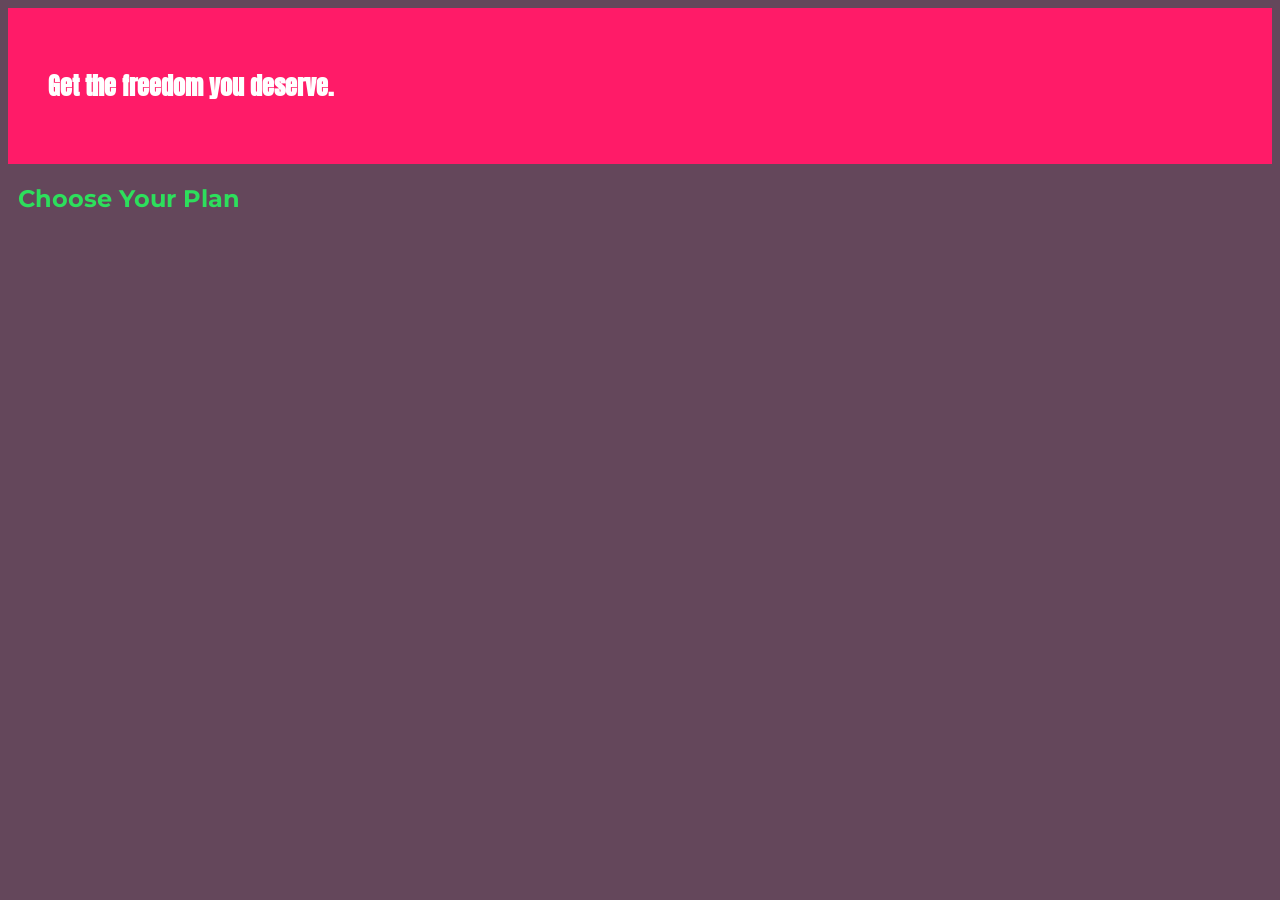
==== index.html @ 05932695 "Working on box layout" ====
<!DOCTYPE html>
<html lang="en">
  <head>
    <meta charset="UTF-8" />
    <meta http-equiv="X-UA-Compatible" content="ie=edge" />
    <title>uHost</title>
    <link rel="shortcut icon" href="favicon.png" />
    <link rel="stylesheet" href="main.css" />
  </head>

  <body>
    <main>
      <section id="product-overview">
        <h1>Get the freedom you deserve.</h1>
      </section>
      <section id="plans">
        <h1 class="section-title">Choose Your Plan</h1>
      </section>
    </main>
  </body>
</html>
---- main.css ----
@import url("https://fonts.googleapis.com/css?family=Montserrat:400,700");
@import url("https://fonts.googleapis.com/css?family=Anton");

body {
  font-family: "Montserrat", sans-serif;
  background-color: #64475b;
}

section {
  padding: 0 10px;
}

#product-overview {
  background: #ff1b68;
  padding: 20px;
}

#product-overview h1 {
  color: white;
  font-family: "Anton", sans-serif;
  padding: 20px;
}

.section-title {
  color: #2ddf5c;
}
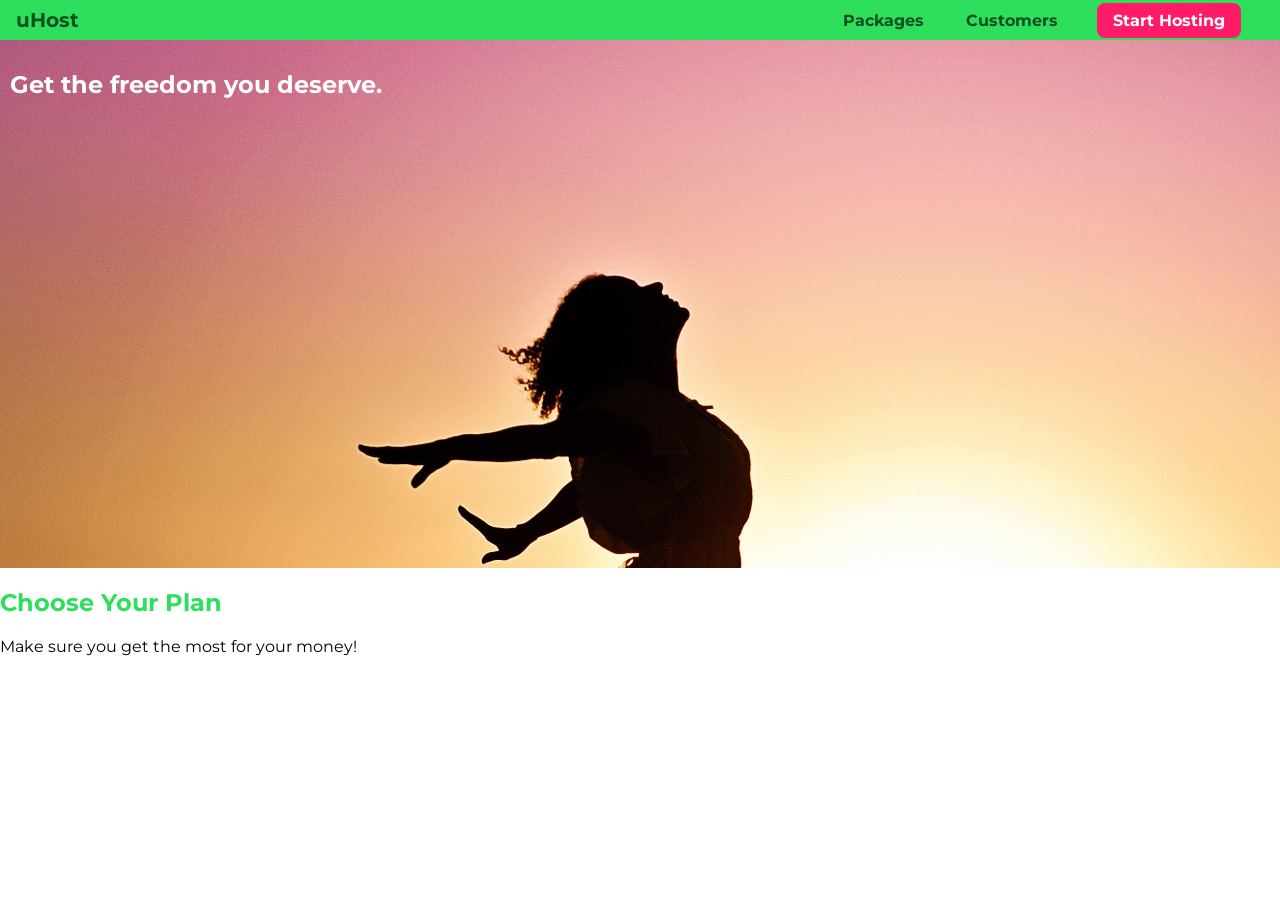
==== commit 31c737c2: "Added syled nav bar and background" ====
--- a/index.html
+++ b/index.html
@@ -1,21 +1,44 @@
 <!DOCTYPE html>
 <html lang="en">
-  <head>
-    <meta charset="UTF-8" />
-    <meta http-equiv="X-UA-Compatible" content="ie=edge" />
-    <title>uHost</title>
-    <link rel="shortcut icon" href="favicon.png" />
-    <link rel="stylesheet" href="main.css" />
-  </head>
 
-  <body>
-    <main>
-      <section id="product-overview">
-        <h1>Get the freedom you deserve.</h1>
-      </section>
-      <section id="plans">
-        <h1 class="section-title">Choose Your Plan</h1>
-      </section>
-    </main>
-  </body>
+<head>
+  <meta charset="UTF-8" />
+  <meta http-equiv="X-UA-Compatible" content="ie=edge" />
+  <title>uHost</title>
+  <link rel="shortcut icon" href="favicon.png" />
+  <link rel="stylesheet" href="main.css" />
+</head>
+
+<body>
+  <header class="main-header">
+    <div>
+      <a href="index.html" class="main-header__brand">
+        uHost
+      </a>
+    </div>
+    <nav class="main-nav">
+      <ul class="main-nav__items">
+        <li class="main-nav__item">
+          <a href="packages/index.html">Packages</a>
+        </li>
+        <li class="main-nav__item">
+          <a href="customers/index.html">Customers</a>
+        </li>
+        <li class="main-nav__item main-nav__item--cta">
+          <a href="start-hosting/index.html">Start Hosting</a>
+        </li>
+      </ul>
+    </nav>
+  </header>
+  <main>
+    <section id="product-overview">
+      <h1>Get the freedom you deserve.</h1>
+    </section>
+    <section id="plans">
+      <h1 class="section-title">Choose Your Plan</h1>
+      <p>Make sure you get the most for your money!</p>
+    </section>
+  </main>
+</body>
+
 </html>
--- a/main.css
+++ b/main.css
@@ -1,26 +1,108 @@
 @import url("https://fonts.googleapis.com/css?family=Montserrat:400,700");
 @import url("https://fonts.googleapis.com/css?family=Anton");
 
+* {
+  box-sizing: border-box;
+}
 body {
   font-family: "Montserrat", sans-serif;
-  background-color: #64475b;
+  margin: 0px;
+  /* background-color: #64475b; */
 }
 
-section {
+/* section {
   padding: 0 10px;
-}
+} */
 
 #product-overview {
-  background: #ff1b68;
-  padding: 20px;
+  /* background: #ff1b68; */
+  background: url("freedom.jpg");
+  width: 100%;
+  height: 528px;
+  padding: 10px;
 }
 
 #product-overview h1 {
   color: white;
-  font-family: "Anton", sans-serif;
-  padding: 20px;
+  font-family: "Montserrat", sans-serif;
 }
 
 .section-title {
   color: #2ddf5c;
 }
+
+.main-header {
+  width: 100%;
+  background: #2ddf5c;
+  padding: 8px 16px;
+}
+
+.main-header > div {
+  display: inline-block;
+  vertical-align: middle;
+}
+
+.main-header__brand {
+  color: #0e4f1f;
+  text-decoration: none;
+  font-weight: bold;
+  font-size: 20px;
+}
+
+.main-nav {
+  display: inline-block;
+  text-align: right;
+  width: calc(100% - 74px);
+  vertical-align: middle;
+}
+
+.main-nav__items {
+  margin: 0;
+  padding: 0;
+  list-style: none;
+}
+
+.main-nav__item {
+  display: inline-block;
+  margin: 0 16px;
+}
+
+.main-nav__item a {
+  color: #0e4f1f;
+  text-decoration: none;
+  font-weight: bold;
+  padding: 3px;
+}
+
+/* Pseudo element
+.main-nav__item a::after {
+  content: " (Link)";
+  color: red;
+} */
+
+.main-nav__item a:hover,
+.main-nav__item a:active
+{
+  color: white;
+  border-bottom: white solid 2px;
+}
+
+.main-nav__item--cta a {
+  color: white;
+  background-color: #ff1b68;
+  padding: 8px 16px;
+  border-radius: 8px
+}
+
+.main-nav__item--cta a:hover,
+.main-nav__item--cta a:active
+{
+  color: #ff1b68;
+  background-color: white;
+  border: none;
+}
+/* Pseudo element
+p::first-letter {
+  color: red;
+  font-size: 20px;
+} */
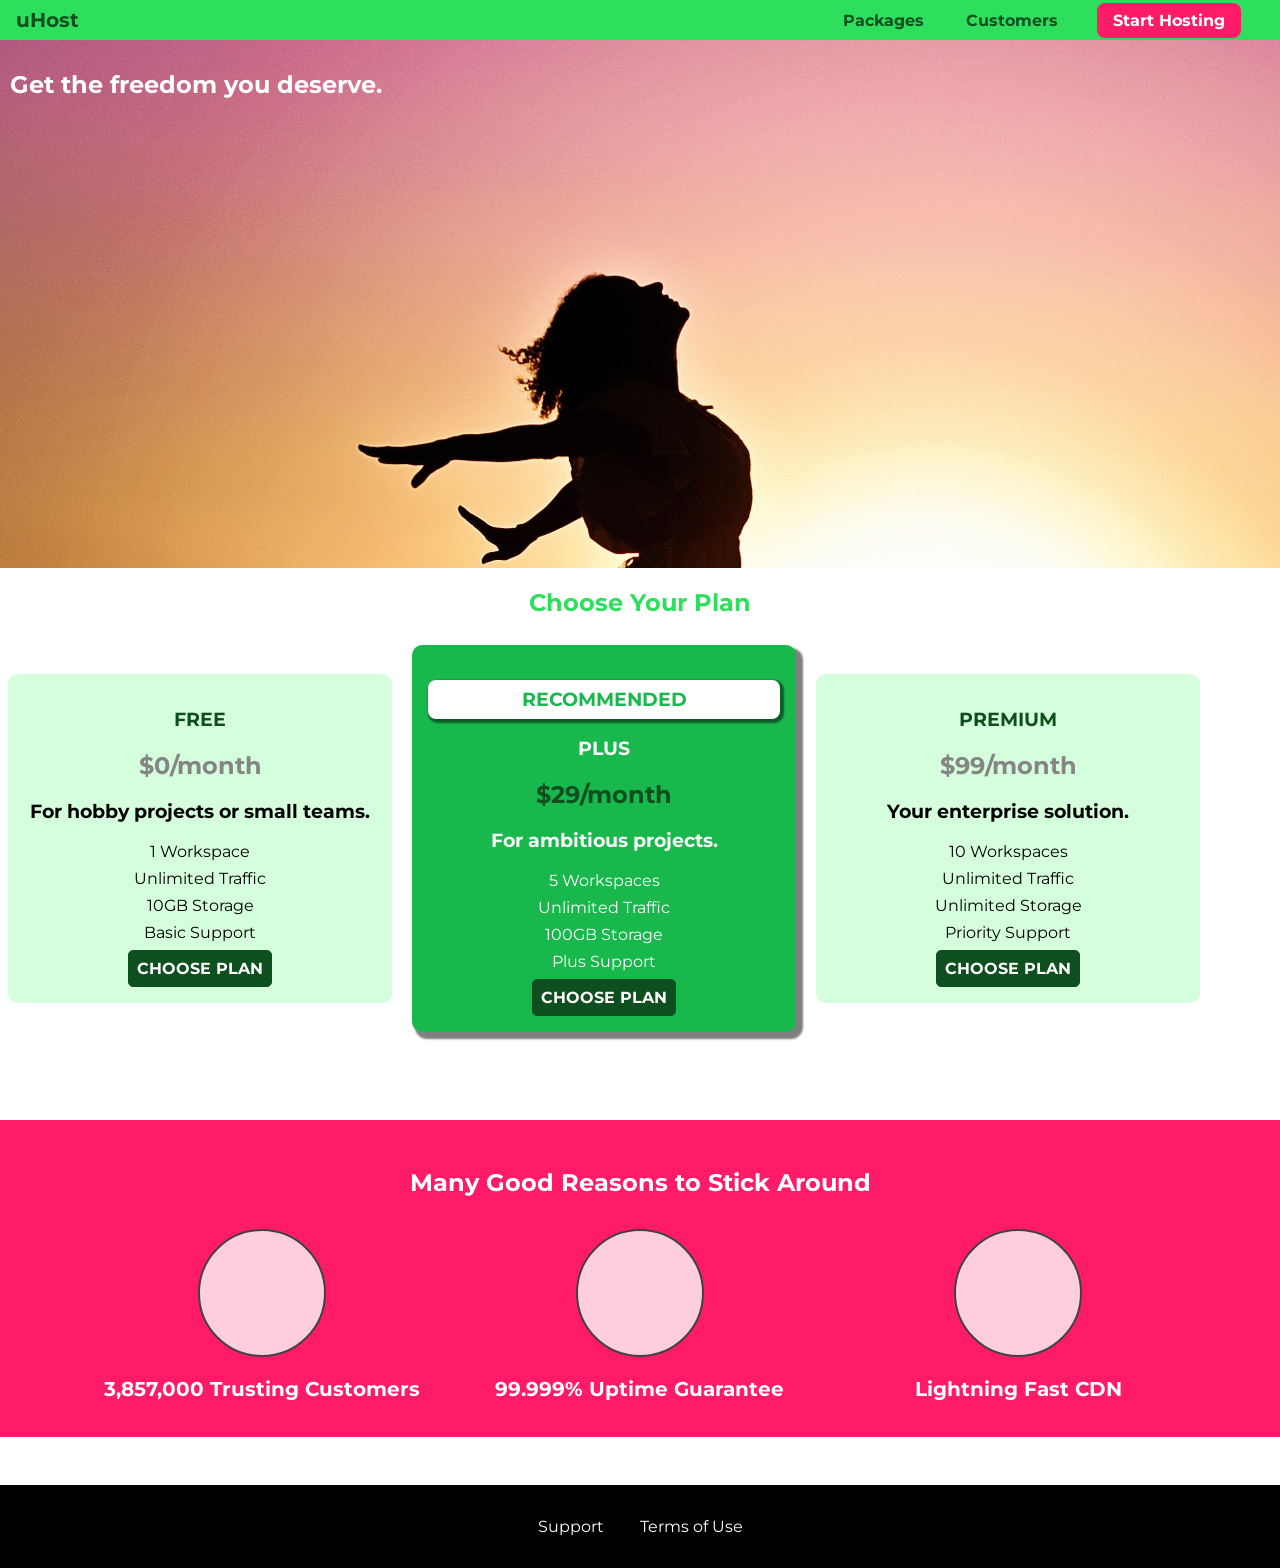
==== commit bbce3787: "Playing with CSS for themeing pages" ====
--- a/index.html
+++ b/index.html
@@ -1,44 +1,101 @@
 <!DOCTYPE html>
 <html lang="en">
+  <head>
+    <meta charset="UTF-8" />
+    <meta http-equiv="X-UA-Compatible" content="ie=edge" />
+    <title>uHost</title>
+    <link rel="shortcut icon" href="favicon.png" />
+    <link rel="stylesheet" href="css/main.css" />
+  </head>
 
-<head>
-  <meta charset="UTF-8" />
-  <meta http-equiv="X-UA-Compatible" content="ie=edge" />
-  <title>uHost</title>
-  <link rel="shortcut icon" href="favicon.png" />
-  <link rel="stylesheet" href="main.css" />
-</head>
-
-<body>
-  <header class="main-header">
-    <div>
-      <a href="index.html" class="main-header__brand">
-        uHost
-      </a>
-    </div>
-    <nav class="main-nav">
-      <ul class="main-nav__items">
-        <li class="main-nav__item">
-          <a href="packages/index.html">Packages</a>
-        </li>
-        <li class="main-nav__item">
-          <a href="customers/index.html">Customers</a>
-        </li>
-        <li class="main-nav__item main-nav__item--cta">
-          <a href="start-hosting/index.html">Start Hosting</a>
-        </li>
-      </ul>
-    </nav>
-  </header>
-  <main>
-    <section id="product-overview">
-      <h1>Get the freedom you deserve.</h1>
-    </section>
-    <section id="plans">
-      <h1 class="section-title">Choose Your Plan</h1>
-      <p>Make sure you get the most for your money!</p>
-    </section>
-  </main>
-</body>
-
+  <body>
+    <header class="main-header">
+      <div><a href="index.html" class="main-header__brand"> uHost </a></div>
+      <nav class="main-nav">
+        <ul class="main-nav__items">
+          <li class="main-nav__item">
+            <a href="packages/index.html">Packages</a>
+          </li>
+          <li class="main-nav__item">
+            <a href="customers/index.html">Customers</a>
+          </li>
+          <li class="main-nav__item main-nav__item--cta">
+            <a href="start-hosting/index.html">Start Hosting</a>
+          </li>
+        </ul>
+      </nav>
+    </header>
+    <main>
+      <section id="product-overview">
+        <h1>Get the freedom you deserve.</h1>
+      </section>
+      <section id="plans">
+        <h1 class="section-title">Choose Your Plan</h1>
+        <div>
+          <article class="plan">
+            <h1 class="plan__title">FREE</h1>
+            <h2 class="plan__price">$0/month</h2>
+            <h3>For hobby projects or small teams.</h3>
+            <ul class="plan__details">
+              <li class="plan__detail">1 Workspace</li>
+              <li class="plan__detail">Unlimited Traffic</li>
+              <li class="plan__detail">10GB Storage</li>
+              <li class="plan__detail">Basic Support</li>
+            </ul>
+            <div><button class="button">CHOOSE PLAN</button></div>
+          </article>
+          <article class="plan plan--highlighted">
+            <h1 class="plan__annotation">RECOMMENDED</h1>
+            <h1 class="plan__title">PLUS</h1>
+            <h2 class="plan__price">$29/month</h2>
+            <h3>For ambitious projects.</h3>
+            <ul class="plan__details">
+              <li class="plan__detail">5 Workspaces</li>
+              <li class="plan__detail">Unlimited Traffic</li>
+              <li class="plan__detail">100GB Storage</li>
+              <li class="plan__detail">Plus Support</li>
+            </ul>
+            <div><button class="button">CHOOSE PLAN</button></div>
+          </article>
+          <article class="plan">
+            <h1 class="plan__title">PREMIUM</h1>
+            <h2 class="plan__price">$99/month</h2>
+            <h3>Your enterprise solution.</h3>
+            <ul class="plan__details">
+              <li class="plan__detail">10 Workspaces</li>
+              <li class="plan__detail">Unlimited Traffic</li>
+              <li class="plan__detail">Unlimited Storage</li>
+              <li class="plan__detail">Priority Support</li>
+            </ul>
+            <div><button class="button">CHOOSE PLAN</button></div>
+          </article>
+        </div>
+      </section>
+      <section id="key-features">
+        <h1 class="section-title">Many Good Reasons to Stick Around</h1>
+        <ul class="key-feature__list">
+          <li class="key-feature">
+            <div class="key-feature__image"></div>
+            <p class="key-feature__description">3,857,000 Trusting Customers</p>
+          </li>
+          <li class="key-feature">
+            <div class="key-feature__image"></div>
+            <p class="key-feature__description">99.999% Uptime Guarantee</p>
+          </li>
+          <li class="key-feature">
+            <div class="key-feature__image"></div>
+            <p class="key-feature__description">Lightning Fast CDN</p>
+          </li>
+        </ul>
+      </section>
+    </main>
+    <footer class="main-footer">
+      <nav>
+        <ul class="main-footer__links">
+          <li class="main-footer__link"><a href="#">Support</a></li>
+          <li class="main-footer__link"><a href="#">Terms of Use</a></li>
+        </ul>
+      </nav>
+    </footer>
+  </body>
 </html>
--- a/css/main.css
+++ b/css/main.css
@@ -0,0 +1,247 @@
+@import url("https://fonts.googleapis.com/css?family=Montserrat:400,700");
+@import url("https://fonts.googleapis.com/css?family=Anton");
+
+* {
+  box-sizing: border-box;
+}
+body {
+  font-family: "Montserrat", sans-serif;
+  margin: 0px;
+  /* background-color: #64475b; */
+}
+
+/* section {
+  padding: 0 10px;
+} */
+
+#product-overview {
+  /* background: #ff1b68; */
+  background: url("../images/freedom.jpg");
+  width: 100%;
+  height: 528px;
+  padding: 10px;
+}
+
+#product-overview h1 {
+  color: white;
+  font-family: "Montserrat", sans-serif;
+}
+
+.section-title {
+  color: #2ddf5c;
+  text-align: center;
+}
+
+.plan {
+  background: #d5ffdc;
+  border-radius: 10px;
+  display: inline-block;
+  margin: 8px;
+  padding: 16px;
+  text-align: center;
+  vertical-align: middle;
+  width: 30%;
+}
+
+.plan--highlighted {
+  background-color: #19b84c;
+  color: white;
+  box-shadow: 5px 5px 2px 2px rgba(0, 0, 0, 0.5);
+}
+
+.plan__annotation {
+  background-color: #ffffff;
+  border-radius: 8px;
+  box-shadow: 2px 2px 2px 2px rgba(0, 0, 0, 0.5);
+  color: #19b84c;
+  padding: 8px;
+}
+
+.plan__title {
+  color: #0e4f1f;
+}
+
+.plan__price {
+  color: #858585;
+}
+
+.plan--highlighted .plan__title {
+  color: #ffffff;
+}
+
+.plan--highlighted .plan__price {
+  color: #0e4f1f;
+}
+
+.plan__details {
+  list-style: none;
+  margin: 0px;
+  padding: 0px;
+}
+
+.plan__detail {
+  margin: 8px 0;
+}
+
+.button {
+  background-color: #0e4f1f;
+  border: 1.5px solid #0e4f1f;
+  border-radius: 5px;
+  color: #ffffff;
+  cursor: pointer;
+  font: inherit;
+  font-weight: bold;
+  padding: 8px;
+}
+
+.button:hover,
+.button:active {
+  background-color: #ffffff;
+  color: #0e4f1f;
+}
+
+.button:focus {
+  outline: none;
+}
+
+#key-features {
+  background-color: #ff1b68;
+  margin-top: 80px;
+  padding: 16px;
+}
+
+#key-features .section-title {
+  color: #ffffff;
+  margin: 32px;
+}
+
+.key-feature__list {
+  list-style: none;
+  margin: 0px;
+  padding: 0px;
+  text-align: center;
+}
+
+.key-feature {
+  display: inline-block;
+  width: 30%;
+  vertical-align: top;
+}
+
+.key-feature__image {
+  background: #ffcede;
+  border: 2px solid #424242;
+  border-radius: 50%;
+  height: 128px;
+  margin: auto;
+  width: 128px;
+}
+
+.key-feature__description {
+  color: #ffffff;
+  font-size: 20px;
+  font-weight: bold;
+  text-align: center;
+}
+
+.main-header {
+  width: 100%;
+  background: #2ddf5c;
+  padding: 8px 16px;
+}
+
+.main-header > div {
+  display: inline-block;
+  vertical-align: middle;
+}
+
+.main-header__brand {
+  color: #0e4f1f;
+  text-decoration: none;
+  font-weight: bold;
+  font-size: 20px;
+}
+
+.main-nav {
+  display: inline-block;
+  text-align: right;
+  width: calc(100% - 74px);
+  vertical-align: middle;
+}
+
+.main-nav__items {
+  margin: 0;
+  padding: 0;
+  list-style: none;
+}
+
+.main-nav__item {
+  display: inline-block;
+  margin: 0 16px;
+}
+
+.main-nav__item a {
+  color: #0e4f1f;
+  text-decoration: none;
+  font-weight: bold;
+  padding: 3px;
+}
+
+/* Pseudo element
+.main-nav__item a::after {
+  content: " (Link)";
+  color: red;
+} */
+
+.main-nav__item a:hover,
+.main-nav__item a:active {
+  color: white;
+  border-bottom: white solid 2px;
+}
+
+.main-nav__item--cta a {
+  color: white;
+  background-color: #ff1b68;
+  padding: 8px 16px;
+  border-radius: 8px;
+}
+
+.main-nav__item--cta a:hover,
+.main-nav__item--cta a:active {
+  color: #ff1b68;
+  background-color: white;
+  border: none;
+}
+/* Pseudo element
+p::first-letter {
+  color: red;
+  font-size: 20px;
+} */
+
+.main-footer {
+  background-color: #000000;
+  padding: 32px;
+  margin-top: 48px;
+}
+
+.main-footer__links {
+  list-style: none;
+  margin: 0;
+  padding: 0;
+  text-align: center;
+}
+
+.main-footer__link {
+  display: inline-block;
+  margin: 0 16px;
+}
+
+.main-footer__link > a {
+  color: #ffffff;
+  text-decoration: none;
+}
+
+.main-footer__link a:hover,
+.main-footer__link a:active {
+  color: #ccc;
+}
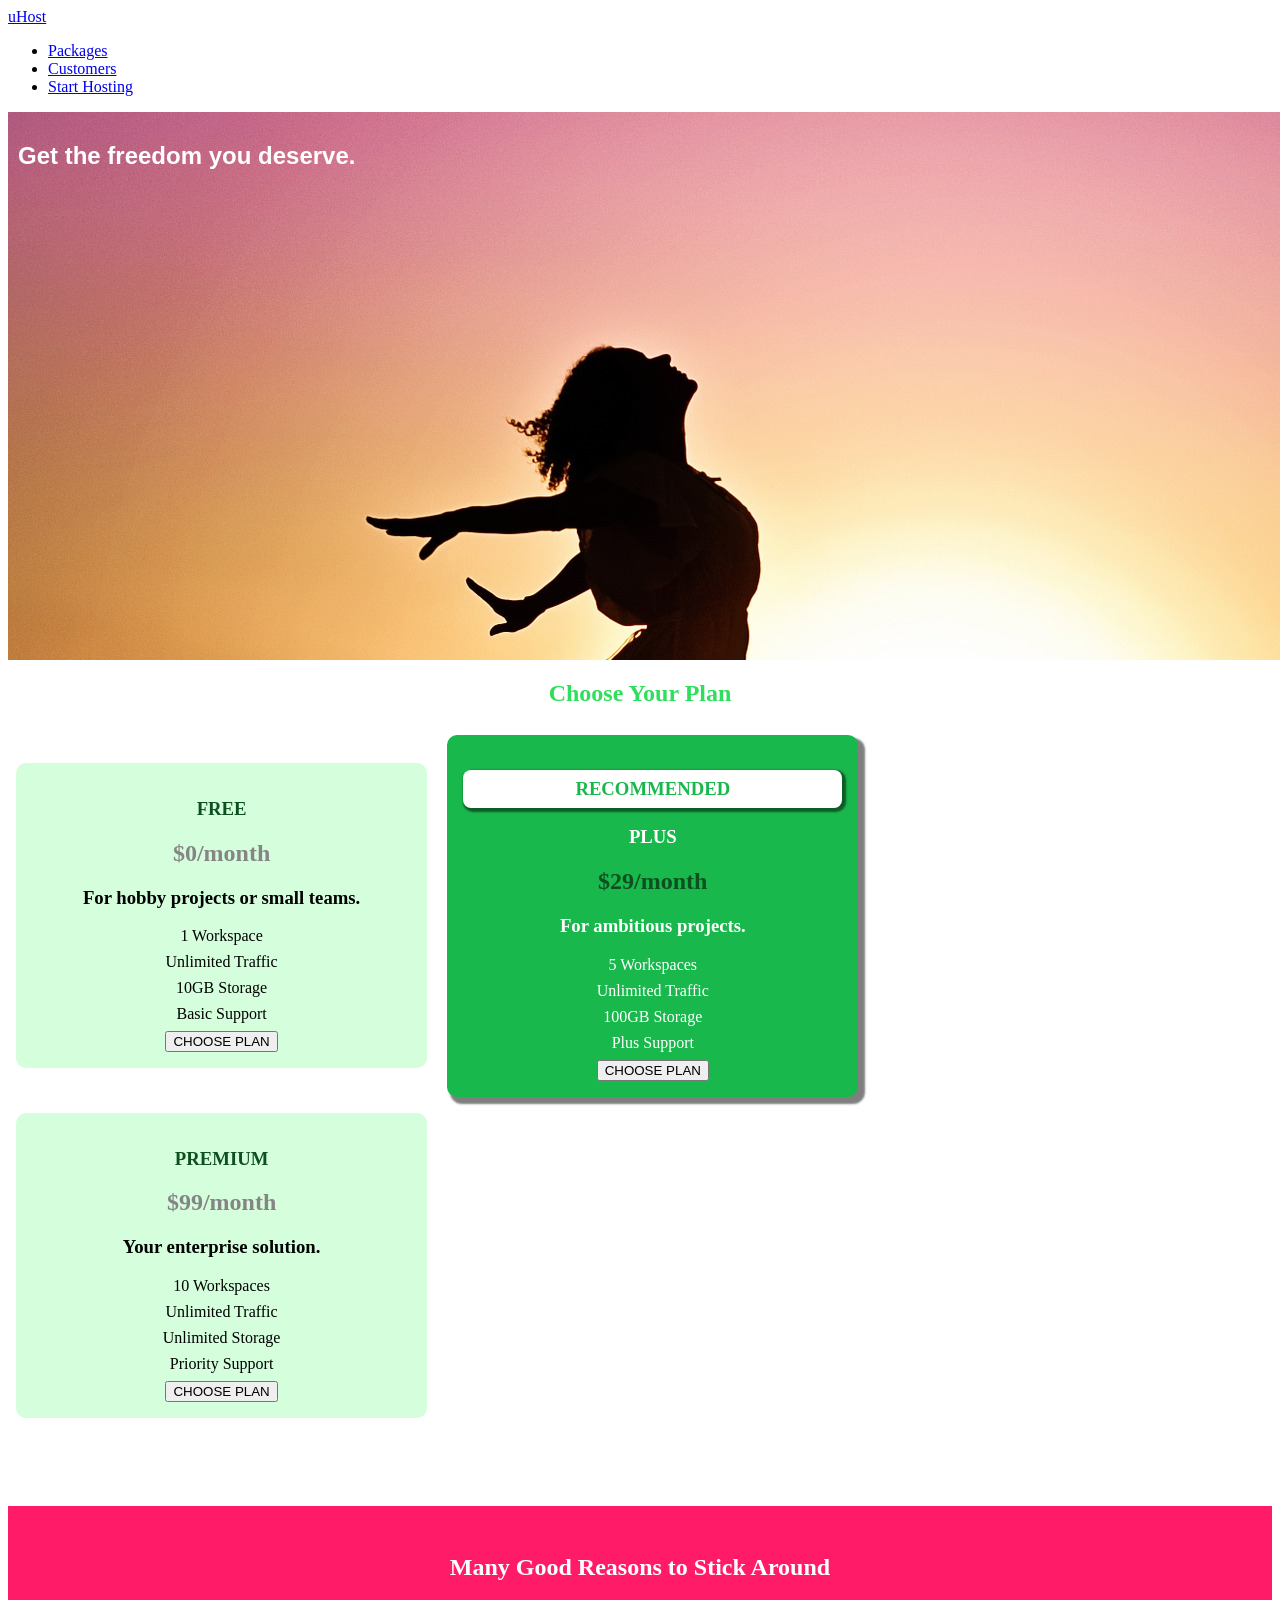
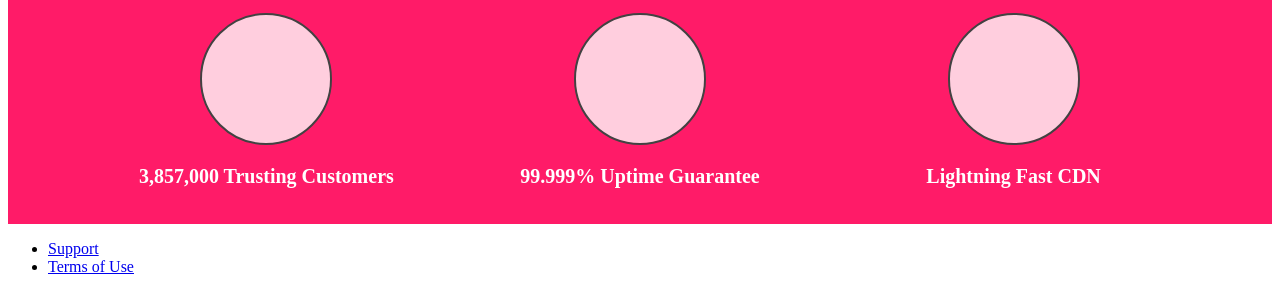
==== commit fbb16c00: "Adding packages page" ====
--- a/index.html
+++ b/index.html
@@ -5,6 +5,7 @@
     <meta http-equiv="X-UA-Compatible" content="ie=edge" />
     <title>uHost</title>
     <link rel="shortcut icon" href="favicon.png" />
+    <link rel="stylesheet" href="css/shared.css" />
     <link rel="stylesheet" href="css/main.css" />
   </head>
 
--- a/css/main.css
+++ b/css/main.css
@@ -1,15 +1,3 @@
-@import url("https://fonts.googleapis.com/css?family=Montserrat:400,700");
-@import url("https://fonts.googleapis.com/css?family=Anton");
-
-* {
-  box-sizing: border-box;
-}
-body {
-  font-family: "Montserrat", sans-serif;
-  margin: 0px;
-  /* background-color: #64475b; */
-}
-
 /* section {
   padding: 0 10px;
 } */
@@ -83,27 +71,6 @@
   margin: 8px 0;
 }
 
-.button {
-  background-color: #0e4f1f;
-  border: 1.5px solid #0e4f1f;
-  border-radius: 5px;
-  color: #ffffff;
-  cursor: pointer;
-  font: inherit;
-  font-weight: bold;
-  padding: 8px;
-}
-
-.button:hover,
-.button:active {
-  background-color: #ffffff;
-  color: #0e4f1f;
-}
-
-.button:focus {
-  outline: none;
-}
-
 #key-features {
   background-color: #ff1b68;
   margin-top: 80px;
@@ -143,105 +110,3 @@
   font-weight: bold;
   text-align: center;
 }
-
-.main-header {
-  width: 100%;
-  background: #2ddf5c;
-  padding: 8px 16px;
-}
-
-.main-header > div {
-  display: inline-block;
-  vertical-align: middle;
-}
-
-.main-header__brand {
-  color: #0e4f1f;
-  text-decoration: none;
-  font-weight: bold;
-  font-size: 20px;
-}
-
-.main-nav {
-  display: inline-block;
-  text-align: right;
-  width: calc(100% - 74px);
-  vertical-align: middle;
-}
-
-.main-nav__items {
-  margin: 0;
-  padding: 0;
-  list-style: none;
-}
-
-.main-nav__item {
-  display: inline-block;
-  margin: 0 16px;
-}
-
-.main-nav__item a {
-  color: #0e4f1f;
-  text-decoration: none;
-  font-weight: bold;
-  padding: 3px;
-}
-
-/* Pseudo element
-.main-nav__item a::after {
-  content: " (Link)";
-  color: red;
-} */
-
-.main-nav__item a:hover,
-.main-nav__item a:active {
-  color: white;
-  border-bottom: white solid 2px;
-}
-
-.main-nav__item--cta a {
-  color: white;
-  background-color: #ff1b68;
-  padding: 8px 16px;
-  border-radius: 8px;
-}
-
-.main-nav__item--cta a:hover,
-.main-nav__item--cta a:active {
-  color: #ff1b68;
-  background-color: white;
-  border: none;
-}
-/* Pseudo element
-p::first-letter {
-  color: red;
-  font-size: 20px;
-} */
-
-.main-footer {
-  background-color: #000000;
-  padding: 32px;
-  margin-top: 48px;
-}
-
-.main-footer__links {
-  list-style: none;
-  margin: 0;
-  padding: 0;
-  text-align: center;
-}
-
-.main-footer__link {
-  display: inline-block;
-  margin: 0 16px;
-}
-
-.main-footer__link > a {
-  color: #ffffff;
-  text-decoration: none;
-}
-
-.main-footer__link a:hover,
-.main-footer__link a:active {
-  color: #ccc;
-}
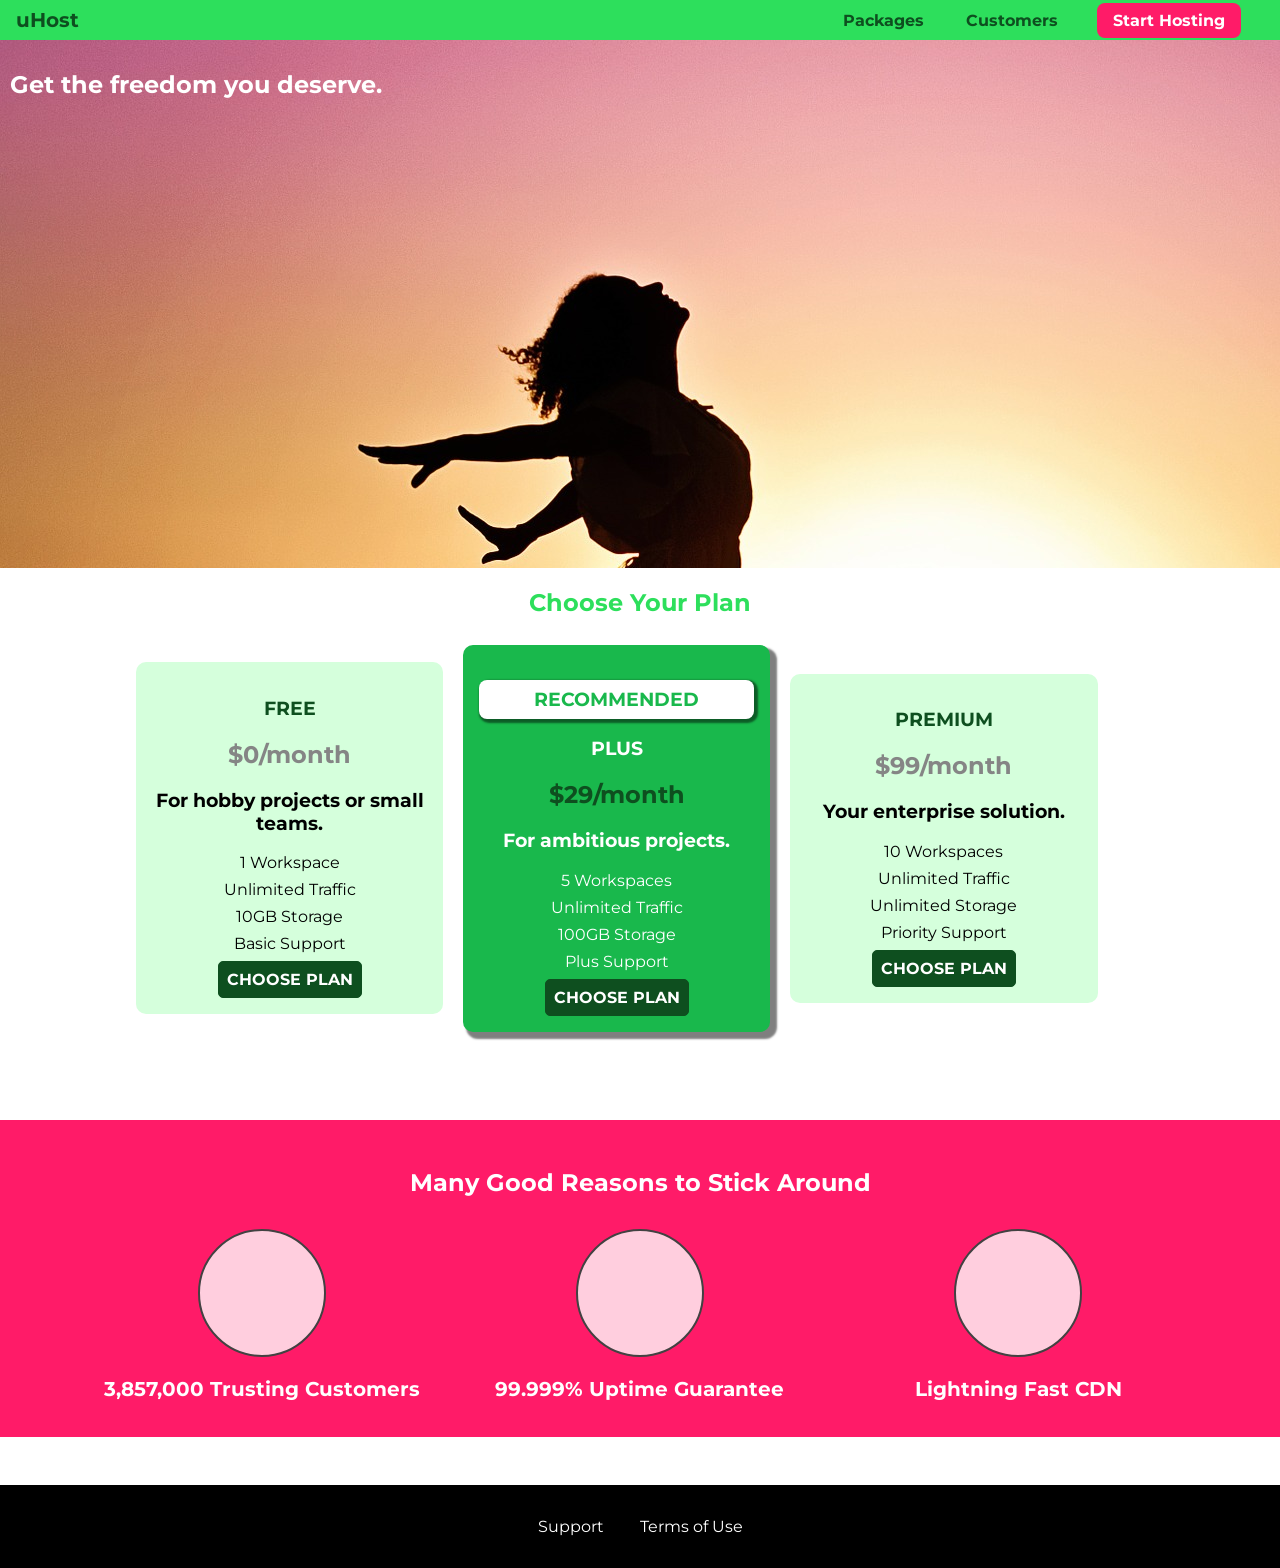
==== commit a603bc05: "Finished plans page" ====
--- a/index.html
+++ b/index.html
@@ -1,102 +1,104 @@
 <!DOCTYPE html>
 <html lang="en">
-  <head>
-    <meta charset="UTF-8" />
-    <meta http-equiv="X-UA-Compatible" content="ie=edge" />
-    <title>uHost</title>
-    <link rel="shortcut icon" href="favicon.png" />
-    <link rel="stylesheet" href="css/shared.css" />
-    <link rel="stylesheet" href="css/main.css" />
-  </head>
 
-  <body>
-    <header class="main-header">
-      <div><a href="index.html" class="main-header__brand"> uHost </a></div>
-      <nav class="main-nav">
-        <ul class="main-nav__items">
-          <li class="main-nav__item">
-            <a href="packages/index.html">Packages</a>
-          </li>
-          <li class="main-nav__item">
-            <a href="customers/index.html">Customers</a>
-          </li>
-          <li class="main-nav__item main-nav__item--cta">
-            <a href="start-hosting/index.html">Start Hosting</a>
-          </li>
-        </ul>
-      </nav>
-    </header>
-    <main>
-      <section id="product-overview">
-        <h1>Get the freedom you deserve.</h1>
-      </section>
-      <section id="plans">
-        <h1 class="section-title">Choose Your Plan</h1>
-        <div>
-          <article class="plan">
-            <h1 class="plan__title">FREE</h1>
-            <h2 class="plan__price">$0/month</h2>
-            <h3>For hobby projects or small teams.</h3>
-            <ul class="plan__details">
-              <li class="plan__detail">1 Workspace</li>
-              <li class="plan__detail">Unlimited Traffic</li>
-              <li class="plan__detail">10GB Storage</li>
-              <li class="plan__detail">Basic Support</li>
-            </ul>
-            <div><button class="button">CHOOSE PLAN</button></div>
-          </article>
-          <article class="plan plan--highlighted">
-            <h1 class="plan__annotation">RECOMMENDED</h1>
-            <h1 class="plan__title">PLUS</h1>
-            <h2 class="plan__price">$29/month</h2>
-            <h3>For ambitious projects.</h3>
-            <ul class="plan__details">
-              <li class="plan__detail">5 Workspaces</li>
-              <li class="plan__detail">Unlimited Traffic</li>
-              <li class="plan__detail">100GB Storage</li>
-              <li class="plan__detail">Plus Support</li>
-            </ul>
-            <div><button class="button">CHOOSE PLAN</button></div>
-          </article>
-          <article class="plan">
-            <h1 class="plan__title">PREMIUM</h1>
-            <h2 class="plan__price">$99/month</h2>
-            <h3>Your enterprise solution.</h3>
-            <ul class="plan__details">
-              <li class="plan__detail">10 Workspaces</li>
-              <li class="plan__detail">Unlimited Traffic</li>
-              <li class="plan__detail">Unlimited Storage</li>
-              <li class="plan__detail">Priority Support</li>
-            </ul>
-            <div><button class="button">CHOOSE PLAN</button></div>
-          </article>
-        </div>
-      </section>
-      <section id="key-features">
-        <h1 class="section-title">Many Good Reasons to Stick Around</h1>
-        <ul class="key-feature__list">
-          <li class="key-feature">
-            <div class="key-feature__image"></div>
-            <p class="key-feature__description">3,857,000 Trusting Customers</p>
-          </li>
-          <li class="key-feature">
-            <div class="key-feature__image"></div>
-            <p class="key-feature__description">99.999% Uptime Guarantee</p>
-          </li>
-          <li class="key-feature">
-            <div class="key-feature__image"></div>
-            <p class="key-feature__description">Lightning Fast CDN</p>
-          </li>
-        </ul>
-      </section>
-    </main>
-    <footer class="main-footer">
-      <nav>
-        <ul class="main-footer__links">
-          <li class="main-footer__link"><a href="#">Support</a></li>
-          <li class="main-footer__link"><a href="#">Terms of Use</a></li>
-        </ul>
-      </nav>
-    </footer>
-  </body>
+<head>
+  <meta charset="UTF-8" />
+  <meta http-equiv="X-UA-Compatible" content="ie=edge" />
+  <title>uHost</title>
+  <link rel="shortcut icon" href="favicon.png" />
+  <link rel="stylesheet" href="css/shared.css" />
+  <link rel="stylesheet" href="css/main.css" />
+</head>
+
+<body>
+  <header class="main-header">
+    <div><a href="index.html" class="main-header__brand"> uHost </a></div>
+    <nav class="main-nav">
+      <ul class="main-nav__items">
+        <li class="main-nav__item">
+          <a href="packages/index.html">Packages</a>
+        </li>
+        <li class="main-nav__item">
+          <a href="customers/index.html">Customers</a>
+        </li>
+        <li class="main-nav__item main-nav__item--cta">
+          <a href="start-hosting/index.html">Start Hosting</a>
+        </li>
+      </ul>
+    </nav>
+  </header>
+  <main>
+    <section id="product-overview">
+      <h1>Get the freedom you deserve.</h1>
+    </section>
+    <section id="plans">
+      <h1 class="section-title">Choose Your Plan</h1>
+      <div class="plan__list">
+        <article class="plan">
+          <h1 class="plan__title">FREE</h1>
+          <h2 class="plan__price">$0/month</h2>
+          <h3>For hobby projects or small teams.</h3>
+          <ul class="plan__details">
+            <li class="plan__detail">1 Workspace</li>
+            <li class="plan__detail">Unlimited Traffic</li>
+            <li class="plan__detail">10GB Storage</li>
+            <li class="plan__detail">Basic Support</li>
+          </ul>
+          <div><button class="button">CHOOSE PLAN</button></div>
+        </article>
+        <article class="plan plan--highlighted">
+          <h1 class="plan__annotation">RECOMMENDED</h1>
+          <h1 class="plan__title">PLUS</h1>
+          <h2 class="plan__price">$29/month</h2>
+          <h3>For ambitious projects.</h3>
+          <ul class="plan__details">
+            <li class="plan__detail">5 Workspaces</li>
+            <li class="plan__detail">Unlimited Traffic</li>
+            <li class="plan__detail">100GB Storage</li>
+            <li class="plan__detail">Plus Support</li>
+          </ul>
+          <div><button class="button">CHOOSE PLAN</button></div>
+        </article>
+        <article class="plan">
+          <h1 class="plan__title">PREMIUM</h1>
+          <h2 class="plan__price">$99/month</h2>
+          <h3>Your enterprise solution.</h3>
+          <ul class="plan__details">
+            <li class="plan__detail">10 Workspaces</li>
+            <li class="plan__detail">Unlimited Traffic</li>
+            <li class="plan__detail">Unlimited Storage</li>
+            <li class="plan__detail">Priority Support</li>
+          </ul>
+          <div><button class="button">CHOOSE PLAN</button></div>
+        </article>
+      </div>
+    </section>
+    <section id="key-features">
+      <h1 class="section-title">Many Good Reasons to Stick Around</h1>
+      <ul class="key-feature__list">
+        <li class="key-feature">
+          <div class="key-feature__image"></div>
+          <p class="key-feature__description">3,857,000 Trusting Customers</p>
+        </li>
+        <li class="key-feature">
+          <div class="key-feature__image"></div>
+          <p class="key-feature__description">99.999% Uptime Guarantee</p>
+        </li>
+        <li class="key-feature">
+          <div class="key-feature__image"></div>
+          <p class="key-feature__description">Lightning Fast CDN</p>
+        </li>
+      </ul>
+    </section>
+  </main>
+  <footer class="main-footer">
+    <nav>
+      <ul class="main-footer__links">
+        <li class="main-footer__link"><a href="#">Support</a></li>
+        <li class="main-footer__link"><a href="#">Terms of Use</a></li>
+      </ul>
+    </nav>
+  </footer>
+</body>
+
 </html>
--- a/css/shared.css
+++ b/css/shared.css
@@ -0,0 +1,134 @@
+@import url("https://fonts.googleapis.com/css?family=Montserrat:400,700");
+@import url("https://fonts.googleapis.com/css?family=Anton");
+
+* {
+  box-sizing: border-box;
+}
+body {
+  font-family: "Montserrat", sans-serif;
+  margin: 0px;
+  /* background-color: #64475b; */
+}
+
+.button {
+  background-color: #0e4f1f;
+  border: 1.5px solid #0e4f1f;
+  border-radius: 5px;
+  color: #ffffff;
+  cursor: pointer;
+  font: inherit;
+  font-weight: bold;
+  padding: 8px;
+}
+
+.button:hover,
+.button:active {
+  background-color: #ffffff;
+  color: #0e4f1f;
+}
+
+.button:focus {
+  outline: none;
+}
+
+.main-header {
+  width: 100%;
+  background: #2ddf5c;
+  padding: 8px 16px;
+}
+
+.main-header > div {
+  display: inline-block;
+  vertical-align: middle;
+}
+
+.main-header__brand {
+  color: #0e4f1f;
+  text-decoration: none;
+  font-weight: bold;
+  font-size: 20px;
+}
+
+.main-nav {
+  display: inline-block;
+  text-align: right;
+  width: calc(100% - 74px);
+  vertical-align: middle;
+}
+
+.main-nav__items {
+  margin: 0;
+  padding: 0;
+  list-style: none;
+}
+
+.main-nav__item {
+  display: inline-block;
+  margin: 0 16px;
+}
+
+.main-nav__item a {
+  color: #0e4f1f;
+  text-decoration: none;
+  font-weight: bold;
+  padding: 3px;
+}
+
+/* Pseudo element
+  .main-nav__item a::after {
+    content: " (Link)";
+    color: red;
+  } */
+
+.main-nav__item a:hover,
+.main-nav__item a:active {
+  color: white;
+  border-bottom: white solid 2px;
+}
+
+.main-nav__item--cta a {
+  color: white;
+  background-color: #ff1b68;
+  padding: 8px 16px;
+  border-radius: 8px;
+}
+
+.main-nav__item--cta a:hover,
+.main-nav__item--cta a:active {
+  color: #ff1b68;
+  background-color: white;
+  border: none;
+}
+/* Pseudo element
+  p::first-letter {
+    color: red;
+    font-size: 20px;
+  } */
+
+.main-footer {
+  background-color: #000000;
+  padding: 32px;
+  margin-top: 48px;
+}
+
+.main-footer__links {
+  list-style: none;
+  margin: 0;
+  padding: 0;
+  text-align: center;
+}
+
+.main-footer__link {
+  display: inline-block;
+  margin: 0 16px;
+}
+
+.main-footer__link > a {
+  color: #ffffff;
+  text-decoration: none;
+}
+
+.main-footer__link a:hover,
+.main-footer__link a:active {
+  color: #ccc;
+}
--- a/css/main.css
+++ b/css/main.css
@@ -29,6 +29,11 @@
   text-align: center;
   vertical-align: middle;
   width: 30%;
+}
+
+.plan__list {
+  width: 80%;
+  margin: auto;
 }
 
 .plan--highlighted {
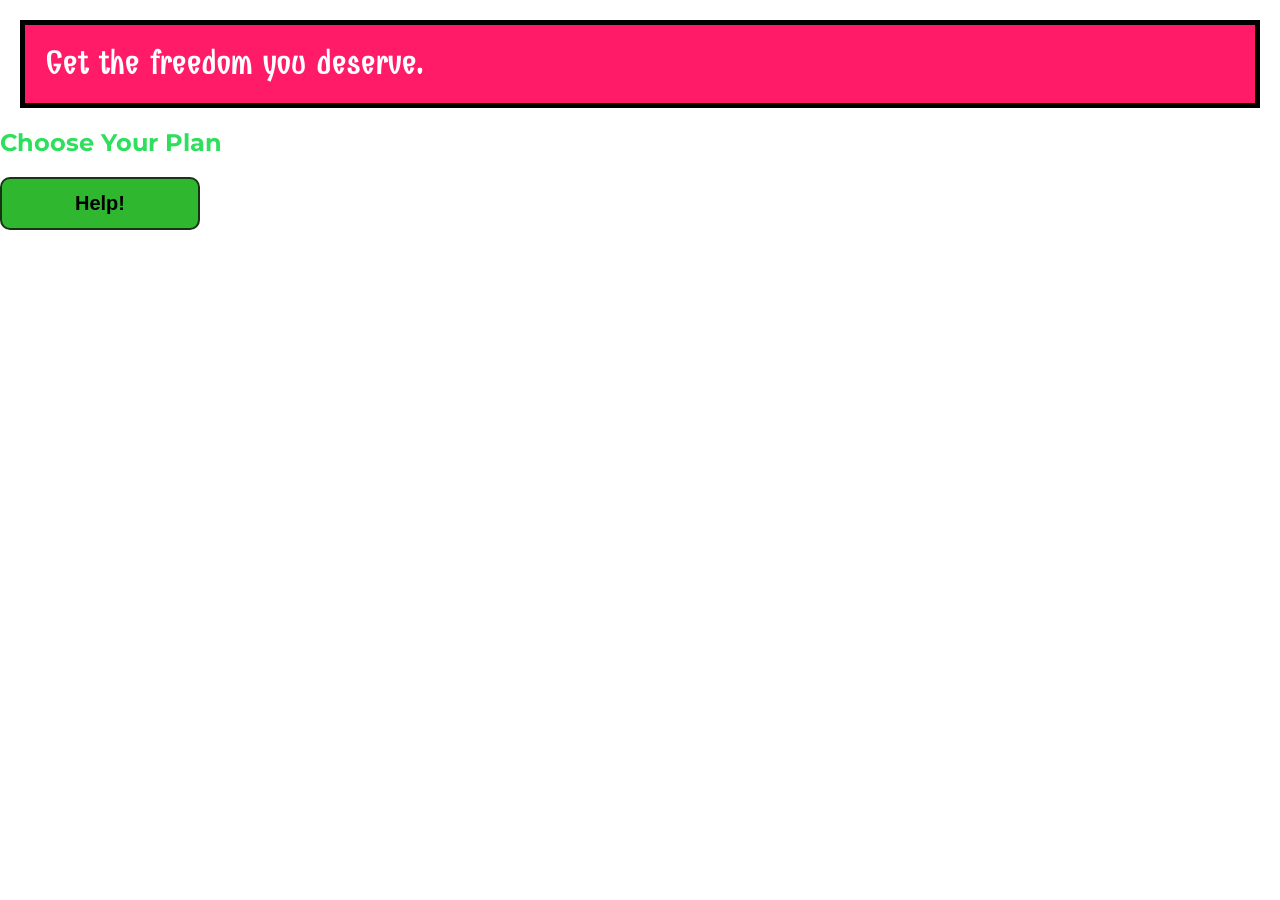
==== commit 1c0ed02f: "initial commit" ====
--- a/index.html
+++ b/index.html
@@ -2,103 +2,26 @@
 <html lang="en">
 
 <head>
-  <meta charset="UTF-8" />
-  <meta http-equiv="X-UA-Compatible" content="ie=edge" />
-  <title>uHost</title>
-  <link rel="shortcut icon" href="favicon.png" />
-  <link rel="stylesheet" href="css/shared.css" />
-  <link rel="stylesheet" href="css/main.css" />
+    <meta charset="UTF-8">
+    <meta http-equiv="X-UA-Compatible" content="ie=edge">
+    <title>uHost</title>
+    <link rel="shortcut icon" href="favicon.png">
+    <link rel="preconnect" href="https://fonts.googleapis.com">
+    <link rel="preconnect" href="https://fonts.gstatic.com" crossorigin>
+    <link href="https://fonts.googleapis.com/css2?family=Combo&family=Montserrat:wght@300;700&display=swap" rel="stylesheet">
+    <link rel="stylesheet" href="main.css">
 </head>
 
 <body>
-  <header class="main-header">
-    <div><a href="index.html" class="main-header__brand"> uHost </a></div>
-    <nav class="main-nav">
-      <ul class="main-nav__items">
-        <li class="main-nav__item">
-          <a href="packages/index.html">Packages</a>
-        </li>
-        <li class="main-nav__item">
-          <a href="customers/index.html">Customers</a>
-        </li>
-        <li class="main-nav__item main-nav__item--cta">
-          <a href="start-hosting/index.html">Start Hosting</a>
-        </li>
-      </ul>
-    </nav>
-  </header>
-  <main>
-    <section id="product-overview">
-      <h1>Get the freedom you deserve.</h1>
-    </section>
-    <section id="plans">
-      <h1 class="section-title">Choose Your Plan</h1>
-      <div class="plan__list">
-        <article class="plan">
-          <h1 class="plan__title">FREE</h1>
-          <h2 class="plan__price">$0/month</h2>
-          <h3>For hobby projects or small teams.</h3>
-          <ul class="plan__details">
-            <li class="plan__detail">1 Workspace</li>
-            <li class="plan__detail">Unlimited Traffic</li>
-            <li class="plan__detail">10GB Storage</li>
-            <li class="plan__detail">Basic Support</li>
-          </ul>
-          <div><button class="button">CHOOSE PLAN</button></div>
-        </article>
-        <article class="plan plan--highlighted">
-          <h1 class="plan__annotation">RECOMMENDED</h1>
-          <h1 class="plan__title">PLUS</h1>
-          <h2 class="plan__price">$29/month</h2>
-          <h3>For ambitious projects.</h3>
-          <ul class="plan__details">
-            <li class="plan__detail">5 Workspaces</li>
-            <li class="plan__detail">Unlimited Traffic</li>
-            <li class="plan__detail">100GB Storage</li>
-            <li class="plan__detail">Plus Support</li>
-          </ul>
-          <div><button class="button">CHOOSE PLAN</button></div>
-        </article>
-        <article class="plan">
-          <h1 class="plan__title">PREMIUM</h1>
-          <h2 class="plan__price">$99/month</h2>
-          <h3>Your enterprise solution.</h3>
-          <ul class="plan__details">
-            <li class="plan__detail">10 Workspaces</li>
-            <li class="plan__detail">Unlimited Traffic</li>
-            <li class="plan__detail">Unlimited Storage</li>
-            <li class="plan__detail">Priority Support</li>
-          </ul>
-          <div><button class="button">CHOOSE PLAN</button></div>
-        </article>
-      </div>
-    </section>
-    <section id="key-features">
-      <h1 class="section-title">Many Good Reasons to Stick Around</h1>
-      <ul class="key-feature__list">
-        <li class="key-feature">
-          <div class="key-feature__image"></div>
-          <p class="key-feature__description">3,857,000 Trusting Customers</p>
-        </li>
-        <li class="key-feature">
-          <div class="key-feature__image"></div>
-          <p class="key-feature__description">99.999% Uptime Guarantee</p>
-        </li>
-        <li class="key-feature">
-          <div class="key-feature__image"></div>
-          <p class="key-feature__description">Lightning Fast CDN</p>
-        </li>
-      </ul>
-    </section>
-  </main>
-  <footer class="main-footer">
-    <nav>
-      <ul class="main-footer__links">
-        <li class="main-footer__link"><a href="#">Support</a></li>
-        <li class="main-footer__link"><a href="#">Terms of Use</a></li>
-      </ul>
-    </nav>
-  </footer>
+    <main>
+        <section id="product-overview">
+            <h1>Get the freedom you deserve.</h1>
+        </section>
+        <section id="plans">
+            <h1 class="section-title">Choose Your Plan</h1>
+        </section>
+        <button class="button">Help!</button>
+    </main>
 </body>
 
-</html>
+</html>
--- a/main.css
+++ b/main.css
@@ -0,0 +1,41 @@
+body {
+    font-family: 'Montserrat', sans-serif;
+    margin: 0px;
+}
+
+#product-overview {
+    background: #ff1b68;
+}
+
+.section-title {
+    color: #2ddf5c;
+}
+
+#product-overview {
+    padding: 20px;
+    border: 5px black solid;
+    margin: 20px;
+}
+
+#product-overview h1 {
+    color: white;
+    font-size: 32px;
+    font-family: 'Combo', sans-serif;
+    margin: 0px;
+}
+
+.button {
+    width: 10em;
+    height: 5ex;
+    background-color: #2fb730;
+    border: 2px solid #173415;
+    border-radius: 10px;
+    font-weight: bold;
+    color: black;
+    cursor: pointer;
+    font-size: 20px;
+}
+
+.button:hover {
+    background-color: #00f93c;
+}
